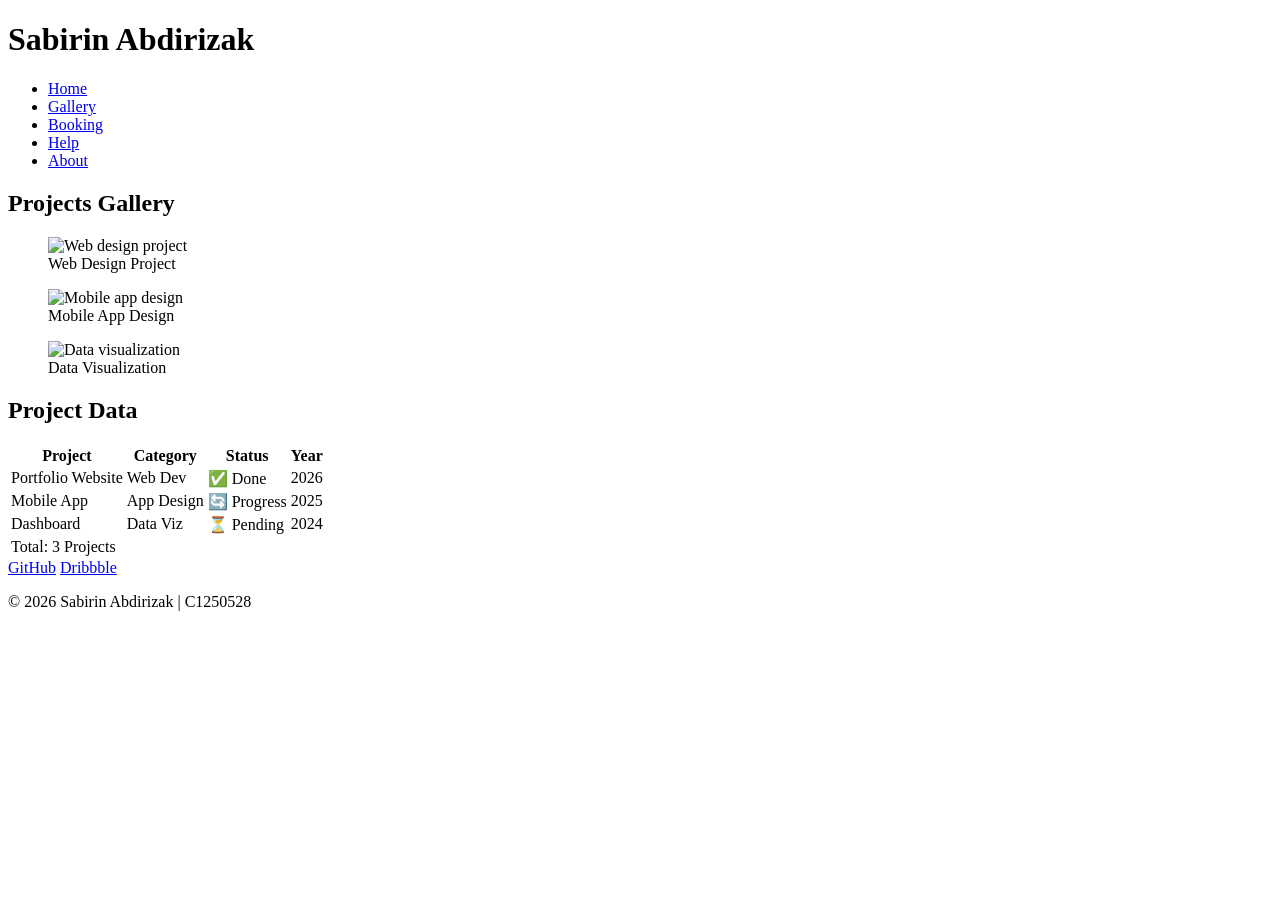
==== gallery.html @ c1fd3935 "Add files via upload" ====
<!DOCTYPE html>
<html lang="en">
<head>
    <meta charset="UTF-8" />
    <meta name="viewport" content="width=device-width, initial-scale=1.0" />
    <title>Gallery | Sabirin Abdirizak</title>
    <link rel="stylesheet" href="css/style.css" />
    <link rel="icon" href="images/favicon.ico" />
</head>
<body>
    <header>
        <div class="container">
            <h1>Sabirin Abdirizak</h1>
            <nav>
                <ul>
                    <li><a href="index.html">Home</a></li>
                    <li><a href="gallery.html" class="active">Gallery</a></li>
                    <li><a href="booking.html">Booking</a></li>
                    <li><a href="help.html">Help</a></li>
                    <li><a href="about.html">About</a></li>
                </ul>
            </nav>
        </div>
    </header>

    <main>
        <section class="gallery">
            <h2>Projects Gallery</h2>
            <div class="gallery-grid">
                <figure>
                    <img src="images/project1.jpg" alt="Web design project" />
                    <figcaption>Web Design Project</figcaption>
                </figure>
                <figure>
                    <img src="images/project2.jpg" alt="Mobile app design" />
                    <figcaption>Mobile App Design</figcaption>
                </figure>
                <figure>
                    <img src="images/project3.jpg" alt="Data visualization" />
                    <figcaption>Data Visualization</figcaption>
                </figure>
            </div>
        </section>

        <section class="data-table">
            <h2>Project Data</h2>
            <table>
                <thead>
                    <tr>
                        <th>Project</th>
                        <th>Category</th>
                        <th>Status</th>
                        <th>Year</th>
                    </tr>
                </thead>
                <tbody>
                    <tr>
                        <td>Portfolio Website</td>
                        <td>Web Dev</td>
                        <td>✅ Done</td>
                        <td>2026</td>
                    </tr>
                    <tr>
                        <td>Mobile App</td>
                        <td>App Design</td>
                        <td>🔄 Progress</td>
                        <td>2025</td>
                    </tr>
                    <tr>
                        <td>Dashboard</td>
                        <td>Data Viz</td>
                        <td>⏳ Pending</td>
                        <td>2024</td>
                    </tr>
                </tbody>
                <tfoot>
                    <tr>
                        <td colspan="4">Total: 3 Projects</td>
                    </tr>
                </tfoot>
            </table>
            <div class="links">
                <a href="https://github.com/" target="_blank">GitHub</a>
                <a href="https://dribbble.com/" target="_blank">Dribbble</a>
            </div>
        </section>
    </main>

    <footer>
        <p>&copy; 2026 Sabirin Abdirizak | C1250528</p>
    </footer>
</body>
</html>
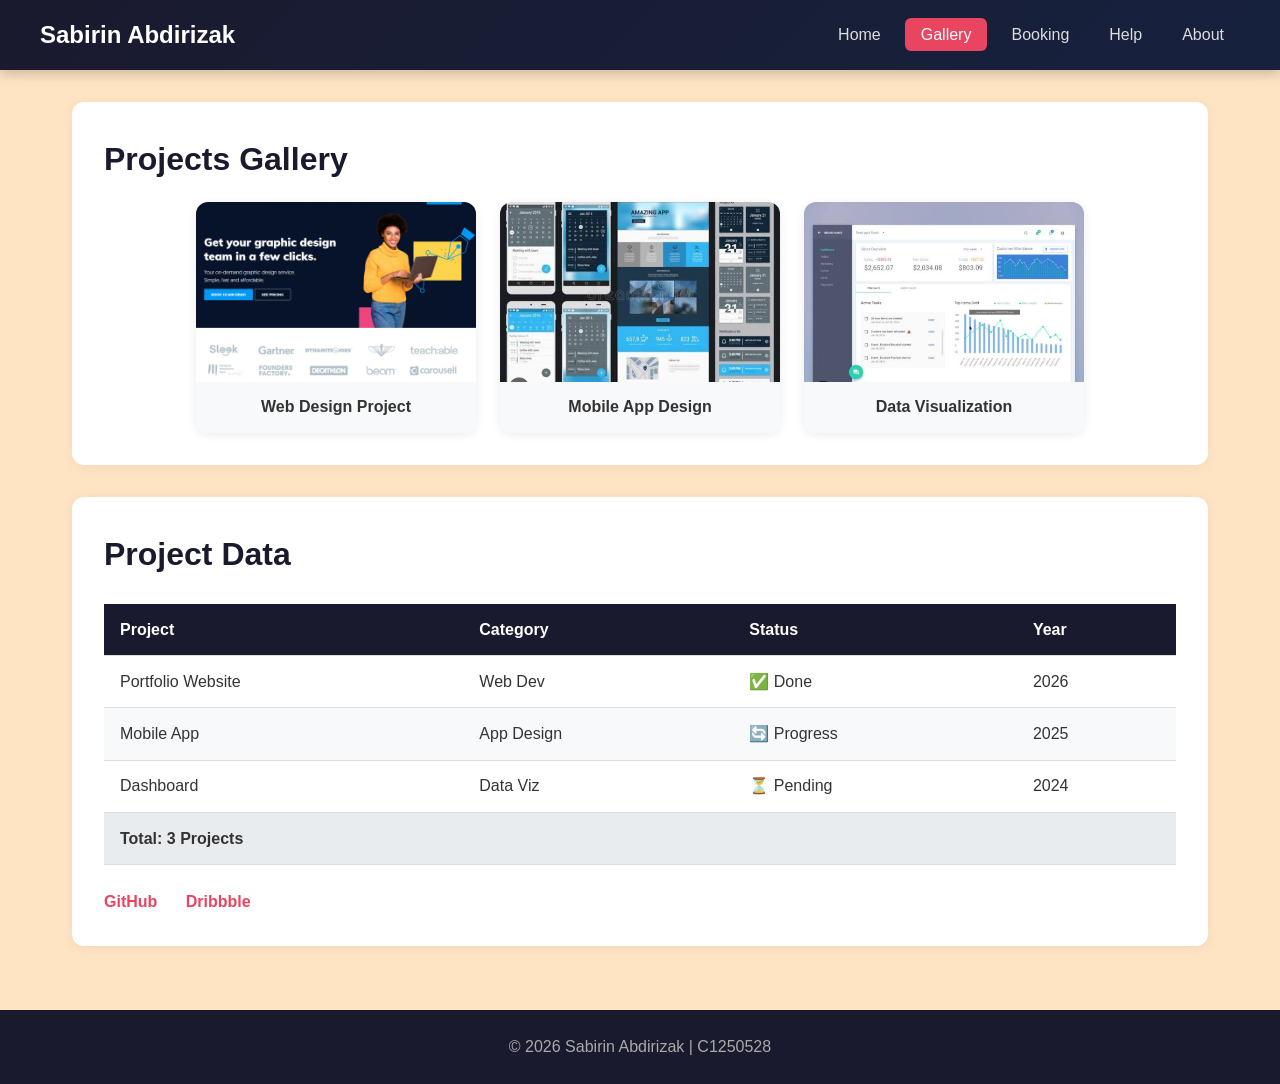
==== commit 48479017: "Add files via upload" ====
--- a/gallery.html
+++ b/gallery.html
@@ -28,15 +28,15 @@
             <h2>Projects Gallery</h2>
             <div class="gallery-grid">
                 <figure>
-                    <img src="images/project1.jpg" alt="Web design project" />
+                    <img src="image4.jpeg" alt="Web design project" />
                     <figcaption>Web Design Project</figcaption>
                 </figure>
                 <figure>
-                    <img src="images/project2.jpg" alt="Mobile app design" />
+                    <img src="image3.jpeg" alt="Mobile app design" />
                     <figcaption>Mobile App Design</figcaption>
                 </figure>
                 <figure>
-                    <img src="images/project3.jpg" alt="Data visualization" />
+                    <img src="image2.jpeg" alt="Data visualization" />
                     <figcaption>Data Visualization</figcaption>
                 </figure>
             </div>
--- a/css/style.css
+++ b/css/style.css
@@ -0,0 +1,481 @@
+/* ===== RESET ===== */
+* {
+    margin: 0;
+    padding: 0;
+    box-sizing: border-box;
+}
+
+body {
+    font-family: 'Segoe UI', Tahoma, Geneva, Verdana, sans-serif;
+    line-height: 1.6;
+    color: #333;
+    background-color:bisque;
+    display: flex;
+    flex-direction: column;
+    min-height: 100vh;
+}
+
+/* ===== HEADER ===== */
+header {
+    background: linear-gradient(135deg, #1a1a2e, #16213e);
+    color: #fff;
+    padding: 1rem 2rem;
+    box-shadow: 0 4px 12px rgba(0,0,0,0.2);
+}
+
+header .container {
+    max-width: 1200px;
+    margin: 0 auto;
+    display: flex;
+    justify-content: space-between;
+    align-items: center;
+    flex-wrap: wrap;
+    gap: 1rem;
+}
+
+header h1 {
+    font-size: 1.5rem;
+}
+
+nav ul {
+    list-style: none;
+    display: flex;
+    flex-wrap: wrap;
+    gap: 0.5rem;
+}
+
+nav ul li a {
+    color: #ddd;
+    text-decoration: none;
+    padding: 0.5rem 1rem;
+    border-radius: 6px;
+    transition: all 0.3s;
+}
+
+nav ul li a:hover {
+    background: rgba(255,255,255,0.1);
+    color: #fff;
+}
+
+nav ul li a.active {
+    background: #e94560;
+    color: #fff;
+}
+
+/* ===== MAIN ===== */
+main {
+    flex: 1;
+    max-width: 1200px;
+    margin: 2rem auto;
+    padding: 0 2rem;
+    width: 100%;
+}
+
+section {
+    background: #fff;
+    padding: 2rem;
+    margin-bottom: 2rem;
+    border-radius: 12px;
+    box-shadow: 0 2px 12px rgba(0,0,0,0.06);
+    transition: box-shadow 0.3s;
+}
+
+section:hover {
+    box-shadow: 0 6px 24px rgba(0,0,0,0.1);
+}
+
+h2 {
+    font-size: 2rem;
+    margin-bottom: 1rem;
+    color: #1a1a2e;
+}
+
+/* ===== BUTTONS ===== */
+.btn {
+    display: inline-block;
+    background: linear-gradient(135deg, #e94560, #c23152);
+    color: #fff;
+    padding: 0.7rem 2rem;
+    border-radius: 30px;
+    text-decoration: none;
+    font-weight: 600;
+    border: none;
+    cursor: pointer;
+    transition: all 0.3s;
+    box-shadow: 0 4px 12px rgba(233, 69, 96, 0.3);
+}
+
+.btn:hover {
+    transform: translateY(-2px);
+    box-shadow: 0 6px 20px rgba(233, 69, 96, 0.4);
+    color: #fff;
+}
+
+/* ============================================================
+   HOME PAGE
+   ============================================================ */
+.hero {
+    background: linear-gradient(135deg, #f8f9fa, #e9ecef);
+    padding: 3rem 2rem;
+}
+
+.hero-content {
+    display: flex;
+    flex-wrap: wrap;
+    align-items: center;
+    justify-content: center;
+    gap: 3rem;
+}
+
+.hero-text {
+    flex: 1 1 400px;
+}
+
+.hero-text h2 {
+    font-size: 2.5rem;
+    margin-bottom: 0.5rem;
+}
+
+.hero-text p {
+    font-size: 1.1rem;
+    color: #555;
+    margin-bottom: 1.5rem;
+}
+
+.intro-text {
+    padding: 1rem 1.5rem;
+    background: rgba(255,255,255,0.7);
+    border-radius: 10px;
+    border-left: 4px solid #e94560;
+    margin-bottom: 1.5rem;
+}
+
+.intro-text p {
+    margin-bottom: 0;
+    font-size: 1rem;
+    color: #2d3436;
+}
+
+.hero-image {
+    flex: 0 0 150px;
+}
+
+.hero-image img {
+    width: 150px;
+    height: 150px;
+    border-radius: 50%;
+    object-fit: cover;
+    border: 4px solid #e94560;
+    box-shadow: 0 8px 30px rgba(233, 69, 96, 0.3);
+    transition: transform 0.3s;
+}
+
+.hero-image img:hover {
+    transform: scale(1.05);
+}
+
+.features {
+    display: flex;
+    flex-wrap: wrap;
+    gap: 1.5rem;
+    justify-content: center;
+}
+
+.card {
+    flex: 1 1 180px;
+    background: #f8f9fa;
+    padding: 1.5rem;
+    border-radius: 12px;
+    text-align: center;
+    transition: all 0.3s;
+    border: 1px solid #eee;
+}
+
+.card:hover {
+    transform: translateY(-4px);
+    border-color: #e94560;
+    box-shadow: 0 6px 20px rgba(0,0,0,0.08);
+}
+
+.card h3 {
+    margin-bottom: 0.5rem;
+}
+
+/* ============================================================
+   GALLERY PAGE
+   ============================================================ */
+.gallery-grid {
+    display: flex;
+    flex-wrap: wrap;
+    gap: 1.5rem;
+    justify-content: center;
+}
+
+.gallery-grid figure {
+    flex: 1 1 200px;
+    max-width: 280px;
+    border-radius: 12px;
+    overflow: hidden;
+    box-shadow: 0 2px 10px rgba(0,0,0,0.08);
+    background: #fff;
+    transition: transform 0.3s;
+}
+
+.gallery-grid figure:hover {
+    transform: scale(1.03);
+}
+
+.gallery-grid img {
+    width: 100%;
+    height: 180px;
+    object-fit: cover;
+    display: block;
+}
+
+.gallery-grid figcaption {
+    padding: 0.8rem;
+    text-align: center;
+    font-weight: 600;
+    background: #f8f9fa;
+}
+
+table {
+    width: 100%;
+    border-collapse: collapse;
+    margin: 1.5rem 0;
+}
+
+table thead {
+    background: #1a1a2e;
+    color: #fff;
+}
+
+table th, table td {
+    padding: 0.8rem 1rem;
+    text-align: left;
+    border-bottom: 1px solid #ddd;
+}
+
+table tbody tr:nth-child(even) {
+    background: #f8f9fa;
+}
+
+table tbody tr:hover {
+    background: #e8f0fe;
+}
+
+table tfoot {
+    background: #e9ecef;
+    font-weight: 700;
+}
+
+.links {
+    margin-top: 1rem;
+}
+
+.links a {
+    color: #e94560;
+    text-decoration: none;
+    margin-right: 1.5rem;
+    font-weight: 600;
+}
+
+.links a:hover {
+    text-decoration: underline;
+}
+
+/* ============================================================
+   BOOKING PAGE (FORM)
+   ============================================================ */
+fieldset {
+    border: 2px solid #e9ecef;
+    border-radius: 12px;
+    padding: 1.5rem 2rem;
+    margin-bottom: 1.5rem;
+}
+
+legend {
+    font-weight: 700;
+    font-size: 1.2rem;
+    padding: 0 0.8rem;
+}
+
+.form-group {
+    display: flex;
+    flex-direction: column;
+    margin-bottom: 1.2rem;
+}
+
+.form-group label,
+.form-group .label {
+    font-weight: 600;
+    margin-bottom: 0.3rem;
+}
+
+.req {
+    color: #e94560;
+    font-weight: 700;
+}
+
+.form-group input[type="text"],
+.form-group input[type="email"],
+.form-group select,
+.form-group textarea {
+    padding: 0.6rem 0.8rem;
+    border: 1px solid #ccc;
+    border-radius: 8px;
+    font-size: 1rem;
+    width: 100%;
+    max-width: 400px;
+    transition: border 0.3s;
+}
+
+.form-group input:focus,
+.form-group select:focus,
+.form-group textarea:focus {
+    border-color: #e94560;
+    outline: none;
+    box-shadow: 0 0 0 3px rgba(233, 69, 96, 0.15);
+}
+
+.radio-group,
+.checkbox-group {
+    display: flex;
+    flex-wrap: wrap;
+    gap: 1rem;
+    align-items: center;
+}
+
+.radio-group label,
+.checkbox-group label {
+    font-weight: 400;
+    cursor: pointer;
+}
+
+/* ============================================================
+   HELP PAGE
+   ============================================================ */
+.help-card {
+    background: #f8f9fa;
+    padding: 1.2rem 1.8rem;
+    margin-bottom: 1.2rem;
+    border-radius: 10px;
+    border-left: 4px solid #e94560;
+}
+
+.help-card h3 {
+    margin-bottom: 0.3rem;
+}
+
+/* ============================================================
+   ABOUT PAGE
+   ============================================================ */
+.about-container {
+    display: flex;
+    flex-wrap: wrap;
+    gap: 2rem;
+    align-items: flex-start;
+}
+
+.about-avatar img {
+    width: 150px;
+    height: 150px;
+    border-radius: 50%;
+    object-fit: cover;
+    border: 4px solid #e94560;
+    box-shadow: 0 4px 16px rgba(0,0,0,0.12);
+}
+
+.about-info {
+    flex: 1;
+}
+
+.about-info p {
+    margin-bottom: 0.6rem;
+}
+
+.about-info a {
+    color: #e94560;
+    text-decoration: none;
+}
+
+.about-info a:hover {
+    text-decoration: underline;
+}
+
+/* ============================================================
+   FOOTER
+   ============================================================ */
+footer {
+    background: #1a1a2e;
+    color: #aaa;
+    text-align: center;
+    padding: 1.5rem 2rem;
+    margin-top: auto;
+}
+
+/* ============================================================
+   RESPONSIVE
+   ============================================================ */
+@media (max-width: 768px) {
+    header .container {
+        flex-direction: column;
+        text-align: center;
+    }
+
+    nav ul {
+        justify-content: center;
+    }
+
+    .hero-content {
+        flex-direction: column;
+        text-align: center;
+    }
+
+    .hero-text h2 {
+        font-size: 1.8rem;
+    }
+
+    .hero-image {
+        flex: 0 0 120px;
+    }
+
+    .hero-image img {
+        width: 120px;
+        height: 120px;
+    }
+
+    .about-container {
+        flex-direction: column;
+        align-items: center;
+        text-align: center;
+    }
+
+    .form-group input[type="text"],
+    .form-group input[type="email"],
+    .form-group select,
+    .form-group textarea {
+        max-width: 100%;
+    }
+
+    table {
+        font-size: 0.85rem;
+    }
+
+    table th, table td {
+        padding: 0.5rem;
+    }
+
+    section {
+        padding: 1.5rem;
+    }
+
+    .gallery-grid figure {
+        flex: 1 1 150px;
+        max-width: 200px;
+    }
+
+    .gallery-grid img {
+        height: 140px;
+    }
+}
